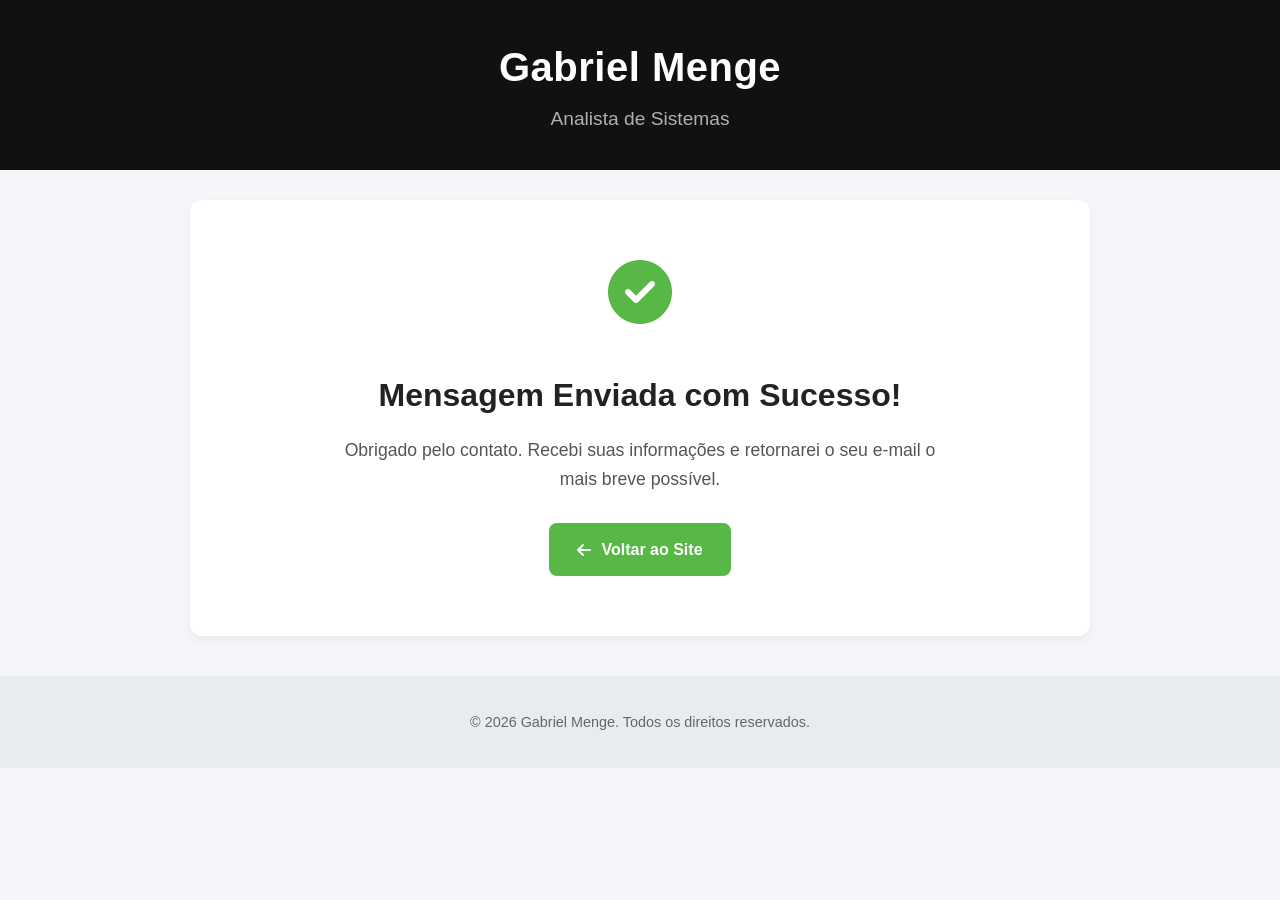
==== obrigado.html @ 25a182ee "Adiciona pagina de obrigado e atualiza formulario" ====
<!DOCTYPE html>
<html lang="pt-BR">
<head>
    <meta charset="UTF-8">
    <meta name="viewport" content="width=device-width, initial-scale=1.0">
    <title>Mensagem Enviada | Gabriel Menge</title>
    
    <!-- CSS do Projeto -->
    <link rel="stylesheet" href="styles.css">
    
    <!-- Ícones (Font Awesome) -->
    <link rel="stylesheet" href="https://cdnjs.cloudflare.com/ajax/libs/font-awesome/6.4.0/css/all.min.css">
    <style>
        .thank-you-container {
            text-align: center;
            padding: 60px 20px;
        }

        .thank-you-icon {
            font-size: 4em;
            color: #57b846;
            margin-bottom: 20px;
        }

        .thank-you-title {
            font-size: 2em;
            color: #222;
            margin-bottom: 15px;
        }

        .thank-you-text {
            font-size: 1.1em;
            color: #555;
            max-width: 600px;
            margin: 0 auto 30px auto;
            line-height: 1.6;
        }

        .btn-home {
            display: inline-flex;
            align-items: center;
            gap: 10px;
            background: #57b846;
            color: #fff;
            text-decoration: none;
            padding: 14px 28px;
            font-weight: bold;
            border-radius: 8px;
            transition: background 0.3s ease, transform 0.2s;
        }

        .btn-home:hover {
            background: #45a035;
            transform: translateY(-2px);
        }
    </style>
</head>
<body>
    <header>
        <div class="header-content">
            <h1>Gabriel Menge</h1>
            <p>Analista de Sistemas</p>
        </div>
    </header>

    <main>
        <section class="thank-you-container">
            <i class="fa-solid fa-circle-check thank-you-icon"></i>
            <h2 class="thank-you-title">Mensagem Enviada com Sucesso!</h2>
            <p class="thank-you-text">
                Obrigado pelo contato. Recebi suas informações e retornarei o seu e-mail o mais breve possível.
            </p>
            <a href="index.html" class="btn-home">
                <i class="fa-solid fa-arrow-left"></i> Voltar ao Site
            </a>
        </section>
    </main>

    <footer>
        <p>&copy; 2026 Gabriel Menge. Todos os direitos reservados.</p>
    </footer>
</body>
</html>
---- styles.css ----
* {
    box-sizing: border-box;
}

body {
    font-family: 'Helvetica', Arial, sans-serif;
    line-height: 1.6;
    margin: 0;
    padding: 0;
    background-color: #f4f6f9;
    color: #333;
}

header {
    background-color: #111111;
    color: #ffffff;
    padding: 35px 20px;
    text-align: center;
}

header h1 {
    margin: 0;
    font-size: 2.5em;
    letter-spacing: 0.5px;
}

header p {
    margin: 5px 0 0;
    font-size: 1.2em;
    color: #b0b0b0;
}

nav {
    background: #555555;
    position: sticky;
    top: 0;
    width: 100%;
    z-index: 999;
    box-shadow: 0 2px 5px rgba(0,0,0,0.1);
}

nav ul {
    list-style: none;
    display: flex;
    justify-content: center;
    padding: 0;
    margin: 0;
}

nav ul li a {
    color: #fff;
    text-decoration: none;
    padding: 15px 20px;
    display: block;
    font-weight: 500;
    transition: background 0.3s, color 0.3s;
}

nav ul li a:hover {
    background: #333333;
    color: #57b846;
}

section {
    padding: 40px 30px;
    max-width: 900px;
    margin: 30px auto;
    background: #fff;
    border-radius: 12px;
    box-shadow: 0 4px 12px rgba(0, 0, 0, 0.05);
}

section h2 {
    font-size: 1.8em;
    color: #222;
    margin-bottom: 25px;
    text-align: center;
}

section h2 i {
    color: #57b846;
    margin-right: 8px;
}

section p {
    text-align: center;
    margin-bottom: 15px;
    color: #555;
}

/* Lista de Serviços */
.services-list {
    list-style: none;
    padding: 0;
    margin: 0;
}

.services-list li {
    margin-bottom: 15px;
    position: relative;
    padding-left: 30px;
    text-align: left;
}

.services-list li::before {
    content: '✔';
    position: absolute;
    left: 0;
    top: 0;
    color: #57b846;
    font-weight: bold;
    font-size: 1.1em;
}

/* Seção de Habilidades (Skills) - Grid Simétrico com Altura Uniforme */
.skills-grid {
    display: grid;
    grid-template-columns: repeat(4, 1fr);
    gap: 15px;
    margin-top: 20px;
}

.skill-item {
    background: #f8f9fa;
    border: 1px solid #e2e8f0;
    height: 54px;
    padding: 0 10px;
    border-radius: 8px;
    text-align: center;
    font-weight: bold;
    font-size: 0.95em;
    color: #444;
    transition: transform 0.2s, border-color 0.2s;
    display: flex;
    align-items: center;
    justify-content: center;
    gap: 8px;
    white-space: nowrap;
}

.skill-item:hover {
    transform: translateY(-3px);
    border-color: #57b846;
}

.skill-item i {
    color: #57b846;
    font-size: 1.2em;
    flex-shrink: 0;
}

/* Botões e Cards de Projetos */
#projects {
    text-align: center;
}

.project-buttons {
    display: flex;
    flex-wrap: wrap;
    justify-content: center;
    gap: 20px;
    margin-top: 25px;
}

.project-card {
    display: flex;
    flex-direction: column;
    align-items: center;
    gap: 6px;
}

.project-card a {
    text-decoration: none;
}

.project-button {
    width: 200px;
    height: 50px;
    background: #444444;
    color: #fff;
    border: none;
    padding: 10px 15px;
    font-size: 0.95em;
    font-weight: bold;
    border-radius: 8px;
    cursor: pointer;
    transition: background 0.3s ease, transform 0.2s;
    display: flex;
    align-items: center;
    justify-content: center;
    gap: 10px;
}

.project-button:hover {
    background: #57b846;
    transform: scale(1.03);
}

.project-tech {
    font-size: 0.8em;
    color: #777;
    font-weight: 500;
}

/* Formulário de Contato */
form {
    display: flex;
    flex-direction: column;
    gap: 15px;
}

input, textarea {
    font-family: inherit;
    font-size: 1em;
    padding: 14px;
    border: 1px solid #ccc;
    border-radius: 8px;
    transition: border-color 0.3s;
    width: 100%;
}

textarea {
    resize: none;
    height: 120px;
}

input:focus, textarea:focus {
    border-color: #57b846;
    outline: none;
}

button[type="submit"] {
    background: #57b846;
    color: #fff;
    border: none;
    padding: 14px;
    font-size: 1em;
    font-weight: bold;
    border-radius: 8px;
    cursor: pointer;
    transition: background 0.3s ease;
}

button[type="submit"]:hover {
    background: #45a035;
}

/* Links Sociais */
.social-links {
    display: flex;
    justify-content: center;
    gap: 20px;
    margin-top: 15px;
}

.social-links a {
    color: #333;
    text-decoration: none;
    font-size: 1.1em;
    font-weight: bold;
    padding: 10px 22px;
    border: 1px solid #ddd;
    border-radius: 8px;
    transition: all 0.3s ease;
    display: flex;
    align-items: center;
    gap: 8px;
}

.social-links a:hover {
    background: #111;
    color: #fff;
    border-color: #111;
}

footer {
    text-align: center;
    padding: 20px;
    font-size: 0.9em;
    color: #666;
    background: #e9ecef;
    margin-top: 40px;
}

/* Responsividade */
@media (max-width: 768px) {
    section {
        padding: 25px 15px;
    }

    nav ul {
        flex-wrap: nowrap;
        overflow-x: auto;
    }

    nav ul li a {
        padding: 12px 10px;
        font-size: 0.85em;
    }

    .skills-grid {
        grid-template-columns: repeat(2, 1fr);
    }

    .project-card, .project-button {
        width: 100%;
    }
}
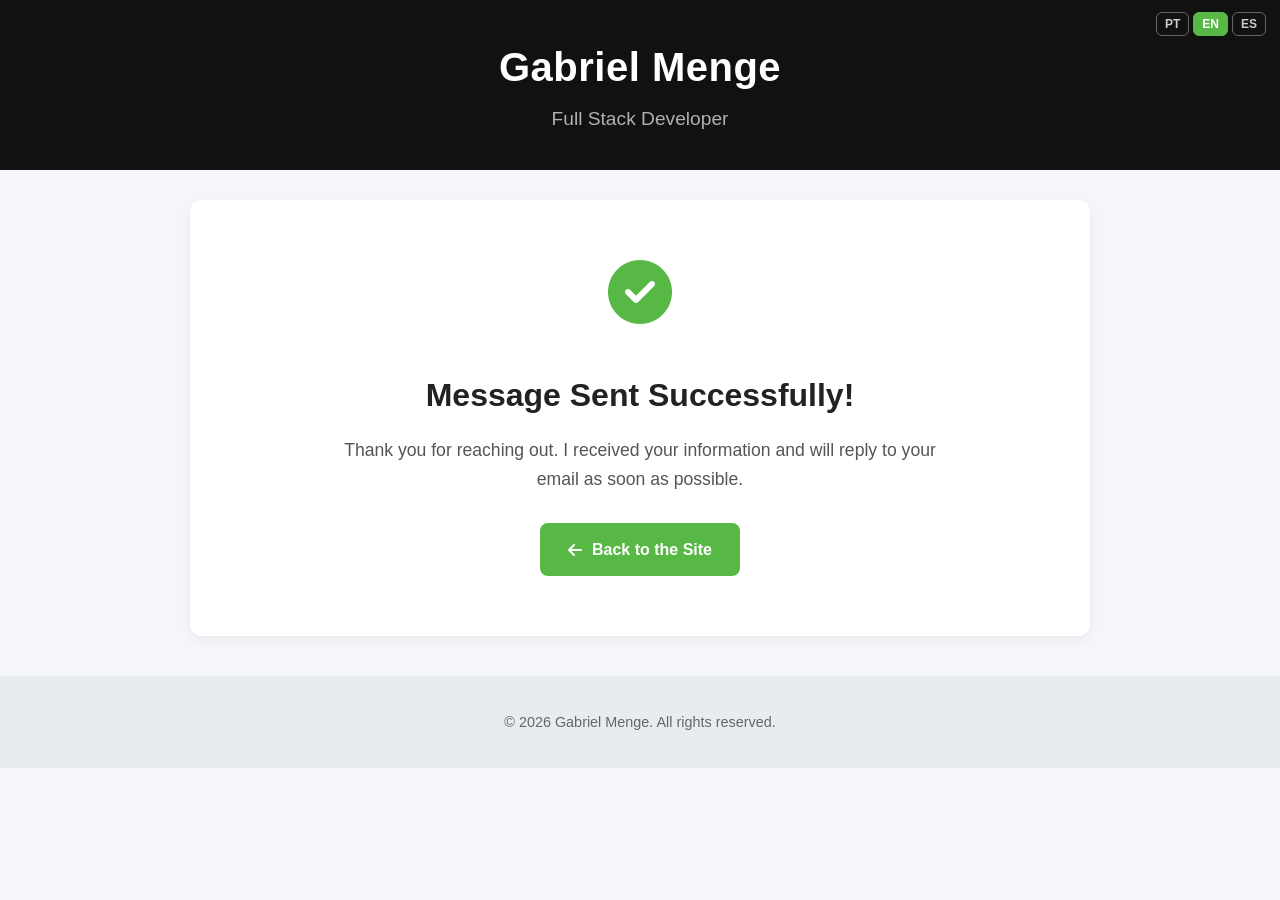
==== commit 41afd6ce: "Site em português, inglês e espanhol; título Desenvolvedor Full Stack" ====
--- a/obrigado.html
+++ b/obrigado.html
@@ -9,7 +9,7 @@
     <link rel="stylesheet" href="styles.css">
     
     <!-- Ícones (Font Awesome) -->
-    <link rel="stylesheet" href="https://cdnjs.cloudflare.com/ajax/libs/font-awesome/6.4.0/css/all.min.css">
+    <link rel="stylesheet" href="https://cdnjs.cloudflare.com/ajax/libs/font-awesome/6.4.0/css/all.min.css" integrity="sha512-iecdLmaskl7CVkqkXNQ/ZH/XLlvWZOJyj7Yy7tcenmpD1ypASozpmT/E0iPtmFIB46ZmdtAc9eNBvH0H/ZpiBw==" crossorigin="anonymous" referrerpolicy="no-referrer">
     <style>
         .thank-you-container {
             text-align: center;
@@ -54,12 +54,14 @@
             transform: translateY(-2px);
         }
     </style>
+    <script src="i18n.js"></script>
 </head>
 <body>
     <header>
+        <div data-idioma></div>
         <div class="header-content">
             <h1>Gabriel Menge</h1>
-            <p>Analista de Sistemas</p>
+            <p>Desenvolvedor Full Stack</p>
         </div>
     </header>
 
--- a/styles.css
+++ b/styles.css
@@ -12,6 +12,7 @@
 }
 
 header {
+    position: relative;
     background-color: #111111;
     color: #ffffff;
     padding: 35px 20px;
@@ -282,27 +283,74 @@
     margin-top: 40px;
 }
 
+/* Seletor de idioma */
+.idioma {
+    display: flex;
+    gap: 4px;
+}
+
+header .idioma {
+    position: absolute;
+    top: 12px;
+    right: 14px;
+}
+
+.idioma button {
+    background: transparent;
+    border: 1px solid rgba(255, 255, 255, 0.35);
+    color: #ccc;
+    font: bold 12px 'Helvetica', Arial, sans-serif;
+    padding: 4px 8px;
+    border-radius: 6px;
+    cursor: pointer;
+    transition: background 0.2s, color 0.2s;
+}
+
+.idioma button:hover {
+    color: #fff;
+    border-color: #57b846;
+}
+
+.idioma button.on {
+    background: #57b846;
+    border-color: #57b846;
+    color: #fff;
+}
+
 /* Responsividade */
 @media (max-width: 768px) {
+    header {
+        padding-top: 52px;
+    }
+
     section {
         padding: 25px 15px;
     }
 
+    /* Menu quebra em linhas centralizadas, sem cortar nem rolar para o lado */
     nav ul {
-        flex-wrap: nowrap;
-        overflow-x: auto;
+        flex-wrap: wrap;
+        padding: 4px 6px;
     }
 
     nav ul li a {
-        padding: 12px 10px;
-        font-size: 0.85em;
+        padding: 8px 12px;
+        font-size: 0.9em;
+        white-space: nowrap;
     }
 
     .skills-grid {
         grid-template-columns: repeat(2, 1fr);
     }
 
-    .project-card, .project-button {
+    /* Botões dos projetos todos com a mesma largura */
+    .project-card,
+    .project-card a,
+    .project-button {
         width: 100%;
     }
+
+    .project-card a {
+        display: block;
+    }
 }
